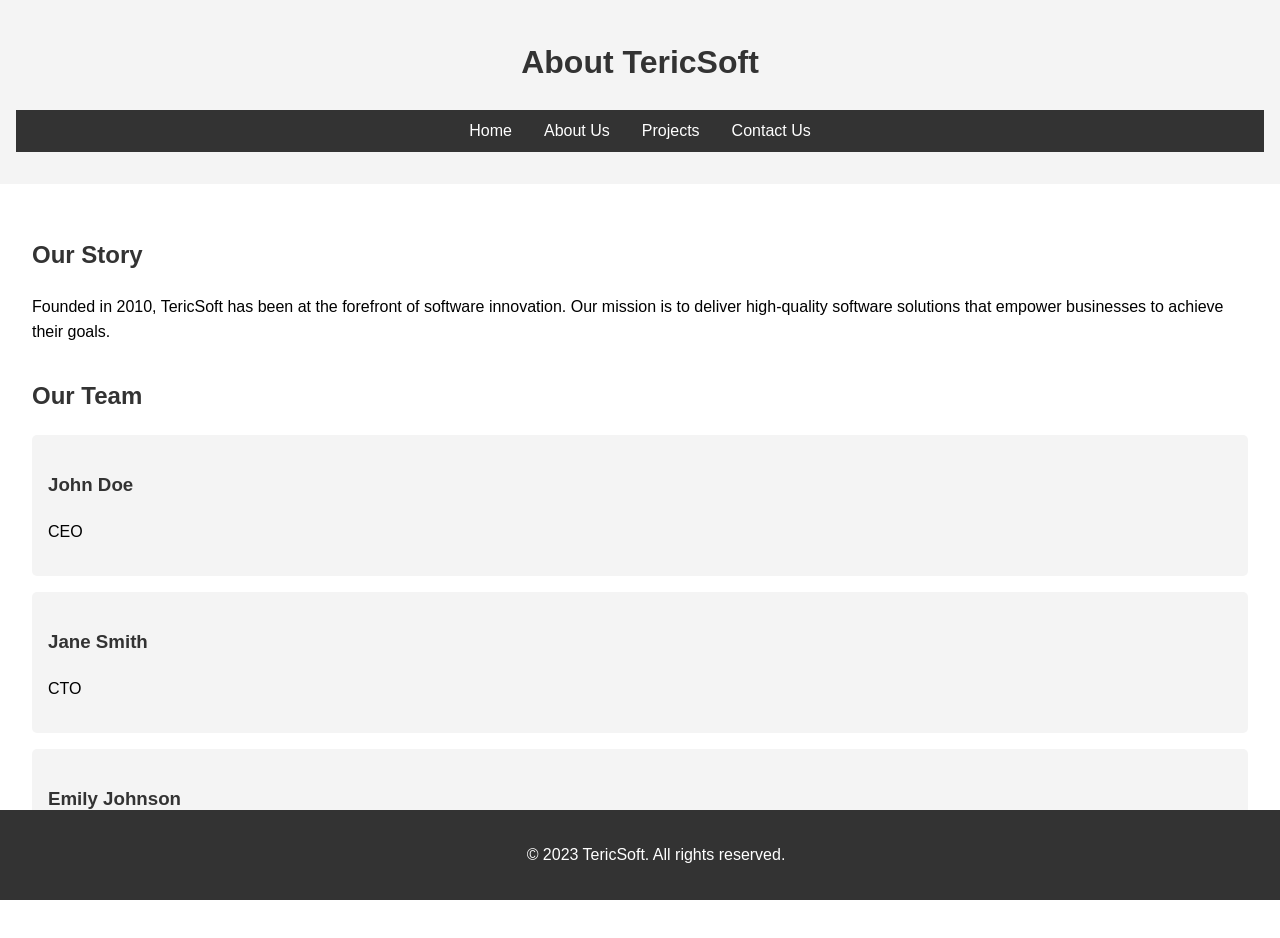
==== about.html @ fa858d57 "Initial commit for TericSoft company page" ====
<!DOCTYPE html>
<html lang="en">
<head>
    <meta charset="UTF-8">
    <meta name="viewport" content="width=device-width, initial-scale=1.0">
    <title>TericSoft - About Us</title>
    <link rel="stylesheet" href="styles.css">
</head>
<body>
    <header>
        <h1>About TericSoft</h1>
        <nav>
            <ul>
                <li><a href="index.html">Home</a></li>
                <li><a href="about.html">About Us</a></li>
                <li><a href="projects.html">Projects</a></li>
                <li><a href="contact.html">Contact Us</a></li>
            </ul>
        </nav>
    </header>
    <main>
        <section class="about">
            <h2>Our Story</h2>
            <p>Founded in 2010, TericSoft has been at the forefront of software innovation. Our mission is to deliver high-quality software solutions that empower businesses to achieve their goals.</p>
        </section>
        <section class="team">
            <h2>Our Team</h2>
            <div class="team-member">
                <h3>John Doe</h3>
                <p>CEO</p>
            </div>
            <div class="team-member">
                <h3>Jane Smith</h3>
                <p>CTO</p>
            </div>
            <div class="team-member">
                <h3>Emily Johnson</h3>
                <p>Lead Developer</p>
            </div>
        </section>
    </main>
    <footer>
        <p>&copy; 2023 TericSoft. All rights reserved.</p>
    </footer>
</body>
</html>
---- styles.css ----
body {
    font-family: Arial, sans-serif;
    margin: 0;
    padding: 0;
    line-height: 1.6;
}

h1, h2, h3 {
    color: #333;
}

header {
    background: #f4f4f4;
    padding: 1rem;
    text-align: center;
}

nav ul {
    list-style: none;
    padding: 0;
    display: flex;
    justify-content: center;
    background: #333;
    padding: 0.5rem;
}

nav ul li {
    margin: 0 1rem;
}

nav ul li a {
    color: white;
    text-decoration: none;
}

main {
    padding: 2rem;
}

.hero, .about, .projects, .contact {
    margin-bottom: 2rem;
}

.feature, .team-member, .project {
    background: #f4f4f4;
    padding: 1rem;
    margin-bottom: 1rem;
    border-radius: 5px;
}

footer {
    background: #333;
    color: white;
    text-align: center;
    padding: 1rem;
    position: fixed;
    width: 100%;
    bottom: 0;
}

form {
    display: flex;
    flex-direction: column;
    max-width: 600px;
    margin: 0 auto;
}

form label {
    margin-top: 1rem;
}

form input, form textarea {
    padding: 0.5rem;
    margin-top: 0.5rem;
}

form button {
    margin-top: 1rem;
    padding: 0.5rem;
    background: #333;
    color: white;
    border: none;
    cursor: pointer;
}

form button:hover {
    background: #555;
}
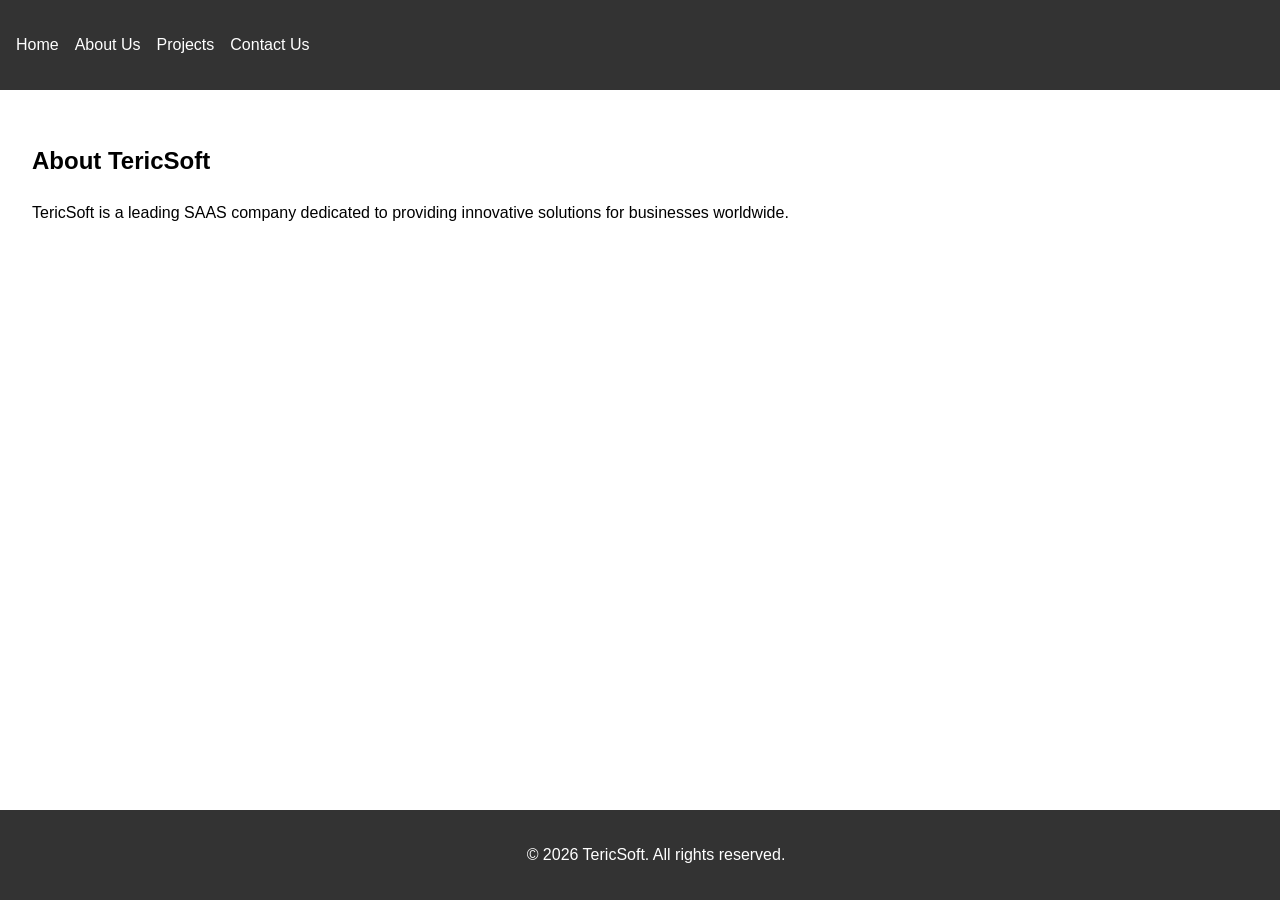
==== commit 95157614: "feat: add TericSoft company website with Supabase integration and deployment configs" ====
--- a/about.html
+++ b/about.html
@@ -3,44 +3,26 @@
 <head>
     <meta charset="UTF-8">
     <meta name="viewport" content="width=device-width, initial-scale=1.0">
-    <title>TericSoft - About Us</title>
+    <title>TericSoft | About Us</title>
     <link rel="stylesheet" href="styles.css">
 </head>
 <body>
-    <header>
-        <h1>About TericSoft</h1>
-        <nav>
-            <ul>
-                <li><a href="index.html">Home</a></li>
-                <li><a href="about.html">About Us</a></li>
-                <li><a href="projects.html">Projects</a></li>
-                <li><a href="contact.html">Contact Us</a></li>
-            </ul>
-        </nav>
-    </header>
+    <nav>
+        <ul>
+            <li><a href="index.html">Home</a></li>
+            <li><a href="about.html">About Us</a></li>
+            <li><a href="projects.html">Projects</a></li>
+            <li><a href="contact.html">Contact Us</a></li>
+        </ul>
+    </nav>
     <main>
-        <section class="about">
-            <h2>Our Story</h2>
-            <p>Founded in 2010, TericSoft has been at the forefront of software innovation. Our mission is to deliver high-quality software solutions that empower businesses to achieve their goals.</p>
-        </section>
-        <section class="team">
-            <h2>Our Team</h2>
-            <div class="team-member">
-                <h3>John Doe</h3>
-                <p>CEO</p>
-            </div>
-            <div class="team-member">
-                <h3>Jane Smith</h3>
-                <p>CTO</p>
-            </div>
-            <div class="team-member">
-                <h3>Emily Johnson</h3>
-                <p>Lead Developer</p>
-            </div>
+        <section>
+            <h1>About TericSoft</h1>
+            <p>TericSoft is a leading SAAS company dedicated to providing innovative solutions for businesses worldwide.</p>
         </section>
     </main>
     <footer>
-        <p>&copy; 2023 TericSoft. All rights reserved.</p>
+        <p>&copy; 2026 TericSoft. All rights reserved.</p>
     </footer>
 </body>
 </html>
--- a/styles.css
+++ b/styles.css
@@ -5,31 +5,21 @@
     line-height: 1.6;
 }
 
-h1, h2, h3 {
-    color: #333;
-}
-
-header {
-    background: #f4f4f4;
+nav {
+    background: #333;
+    color: #fff;
     padding: 1rem;
-    text-align: center;
 }
 
 nav ul {
     list-style: none;
     padding: 0;
     display: flex;
-    justify-content: center;
-    background: #333;
-    padding: 0.5rem;
+    gap: 1rem;
 }
 
-nav ul li {
-    margin: 0 1rem;
-}
-
-nav ul li a {
-    color: white;
+nav a {
+    color: #fff;
     text-decoration: none;
 }
 
@@ -37,52 +27,12 @@
     padding: 2rem;
 }
 
-.hero, .about, .projects, .contact {
-    margin-bottom: 2rem;
-}
-
-.feature, .team-member, .project {
-    background: #f4f4f4;
-    padding: 1rem;
-    margin-bottom: 1rem;
-    border-radius: 5px;
-}
-
 footer {
     background: #333;
-    color: white;
+    color: #fff;
     text-align: center;
     padding: 1rem;
     position: fixed;
+    bottom: 0;
     width: 100%;
-    bottom: 0;
-}
-
-form {
-    display: flex;
-    flex-direction: column;
-    max-width: 600px;
-    margin: 0 auto;
-}
-
-form label {
-    margin-top: 1rem;
-}
-
-form input, form textarea {
-    padding: 0.5rem;
-    margin-top: 0.5rem;
-}
-
-form button {
-    margin-top: 1rem;
-    padding: 0.5rem;
-    background: #333;
-    color: white;
-    border: none;
-    cursor: pointer;
-}
-
-form button:hover {
-    background: #555;
 }
